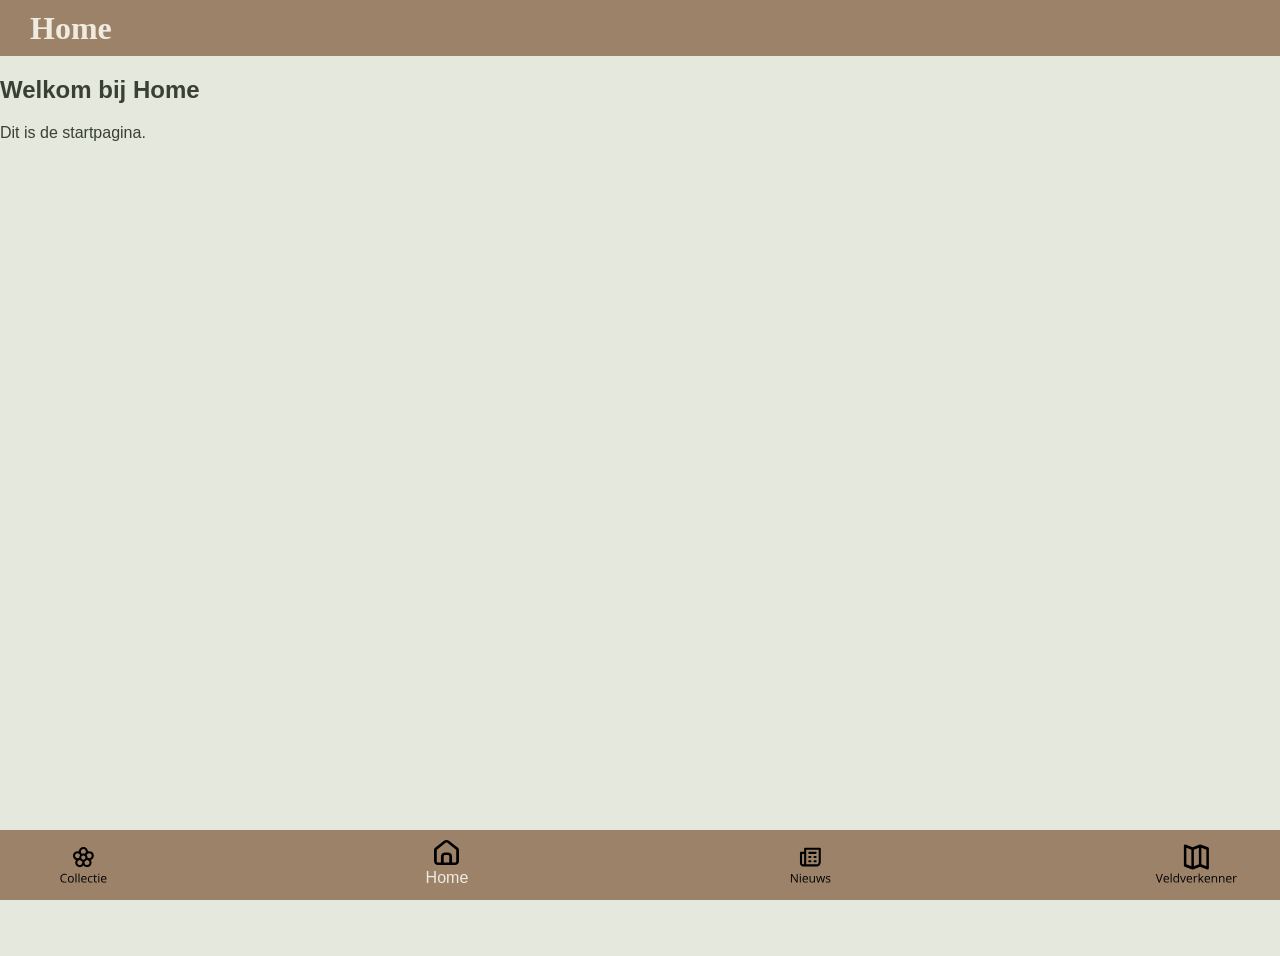
==== index.html @ 20639045 "Gelinkt Home pagina en verkenner pagina Home pagina en verkenner pagina gelinkt en gefixed dat de in" ====
<!DOCTYPE html>
<html lang="nl">
<head>
    <meta charset="UTF-8">
    <meta name="viewport" content="width=device-width, initial-scale=1.0">
    <link rel="stylesheet" href="styles/style.css">
    <title>Home - Veldverkenner</title>
</head>
<body>

<header>
    <h1 class="logo">Home</h1>
</header>

<main>
    <!-- Hier komt de tekst voor je Home-pagina -->
    <h2>Welkom bij Home</h2>
    <p>Dit is de startpagina.</p>
</main>

<footer>
    <nav class="navigatie">
        <a href="/">   
            <img src="assets/Collectie.svg" alt="Collectie">
        </a> 

        <a href="index.html">
            <img src="assets/Home.svg" alt="Home">
            Home
        </a>

        <a href="/">
            <img src="assets/Nieuws.svg" alt="Nieuws">
        </a>

        <!-- HIER STAAT DE LINK NAAR DE KAART-PAGINA -->
        <a href="veldverkenner.html">
            <img src="assets/Veldverkenner1.svg" alt="Veldverkenner">
        </a>
    </nav>
</footer>

</body>
</html>
---- styles/style.css ----
@layer styleguide, site;

@layer styleguide {

  @font-face {
    font-family: "Montserrat";
    font-weight: 100 1000;
    font-style: normal;
    font-display: fallback;
    src:
      url("assets/fonts/Montserrat.woff2") format("woff2"),
      url("assets/fonts/Montserrat.ttf") format("truetype");
  }

  @font-face {
    font-family: "Cherry Swash";
    font-weight: normal;
    font-style: normal;
    font-display: fallback;
    src:
      url("assets/fonts/CherrySwash-Regular.woff2") format("woff2"),
      url("assets/fonts/CherrySwash-Regular.ttf") format("truetype");
  }

  html {
    color-scheme: light dark;

    /* Achtergrond: zacht, bijna grijsgroen — geen hard groen meer */
    --achtergrond-kleur-mode-licht: #e4e8dd;
    --achtergrond-kleur-mode-donker: #888266;
    --achtergrond-kleur: light-dark(var(--achtergrond-kleur-mode-licht), var(--achtergrond-kleur-mode-donker));

    /* Tekst: warm donkergrijs met groene ondertoon */
    --tekst-kleur-mode-licht: #3a4032;
    --tekst-kleur-mode-donker: #e6e9dd;
    --tekst-kleur: light-dark(var(--tekst-kleur-mode-licht), var(--tekst-kleur-mode-donker));

    /* Accent-1: gedempt taupe-bruin (header/nav) */
    --accent-kleur-1-mode-licht: #9c8268;
    --accent-kleur-1-mode-donker: #b8a48d;
    --accent-kleur-1: light-dark(var(--accent-kleur-1-mode-licht), var(--accent-kleur-1-mode-donker));

    /* Accent-2: zacht saliegroen (focus) */
    --accent-kleur-2-mode-licht: #8a9c7e;
    --accent-kleur-2-mode-donker: #b5c3a8;
    --accent-kleur-2: light-dark(var(--accent-kleur-2-mode-licht), var(--accent-kleur-2-mode-donker));

    /* Crème: warm, niet fel wit */
    --crème-kleur-mode-licht: #f0ebe0;
    --crème-kleur-mode-donker: #443d30;
    --crème-kleur: light-dark(var(--crème-kleur-mode-licht), var(--crème-kleur-mode-donker));

    --rand-straal: 1rem;
    --font-cherry: "Cherry Swash", serif;
    --font-montserrat: "Montserrat", sans-serif;
  }
}

@layer site {


  html, body {
    max-width: 100%;
    overflow-x: clip;
  }

  button:focus-visible {
    outline: 2px solid var(--accent-kleur-2);
    outline-offset: 2px;
  }

  body {
    margin: 0;
    font-family: var(--font-montserrat);
    min-height: 100vh;
    display: flex;
    flex-direction: column;
    background: var(--achtergrond-kleur);
    color: var(--tekst-kleur);
    padding-bottom: 3.5em;
  }

  header {
    display: flex;
    flex-direction: column;
    justify-content: center;
    align-items: flex-start;
    background-color: var(--accent-kleur-1);
    color: var(--crème-kleur);
    min-height: 3.5em;
    padding: 0 1.5em;
    width: 100%;
    box-sizing: border-box;

    @media (min-width: 48.75em) {
      flex-direction: row;
      justify-content: space-between;
      align-items: center;
      padding: 0.5em 1.875em;
    }
  }

  header .logo {
    margin: 0;
    font-family: var(--font-cherry);
    color: var(--crème-kleur);
  }

  aside {
    @media (min-width: 39.375em) {
      display: grid;
      grid-template-columns: 1fr 1fr;
    }
  }

  .gebieden img {
    border-radius: var(--rand-straal);
  }

  .gebieden-lijst {
    list-style: none;
    padding-left: 0;
    margin: 0;
  }

  .gebieden-lijst summary {
    position: relative;
    background-color: var(--crème-kleur);
    color: var(--tekst-kleur);
    padding: 1em 1em 1em 2em;
    font-weight: bold;
    border-radius: var(--rand-straal);
    font-family: var(--font-cherry);
    cursor: pointer;
  }

  .gebieden-lijst summary::before {
    content: "🌼";
  }

  /* ---------- Plant-containers: afgezwakte, warme tinten ---------- */
  .aardbei-container,
  .Gewone-vlier-container,
  .Gele-lis-container,
  .watermunt-container,
  .sierui-container,
  .silenetomentosa-container,
  .lavendel-container,
  .teunisbloem-container {
    display: grid;
    grid-template-columns: repeat(2, 1fr);
    grid-template-rows: repeat(2, 1fr);
    gap: 8px;
  }

  /* Minder verzadigd dan je origineel, dichter bij elkaar */
  .aardbei-container         { background-color: #c9b39a; }
  .Gewone-vlier-container    { background-color: #b39d84; }
  .Gele-lis-container        { background-color: #a8917a; }
  .watermunt-container       { background-color: #c5b8a3; }
  .sierui-container          { background-color: #b9a48b; }
  .silenetomentosa-container { background-color: #9a8a76; }
  .lavendel-container        { background-color: #d4c8b6; }
  .teunisbloem-container     { background-color: #b5a48f; }

  .aardbei-container h2,
  .Gewone-vlier-container h2,
  .Gele-lis-container h2,
  .watermunt-container h2,
  .sierui-container h2,
  .silenetomentosa-container h2,
  .lavendel-container h2,
  .teunisbloem-container h2 {
    grid-column-start: 2;
    grid-row-start: 1;
    margin: 0;
    font-family: var(--font-cherry);
    color: var(--tekst-kleur);
  }

  .aardbei-container img,
  .Gewone-vlier-container img,
  .Gele-lis-container img,
  .watermunt-container img,
  .sierui-container img,
  .silenetomentosa-container img,
  .lavendel-container img,
  .teunisbloem-container img {
    grid-row: span 2 / span 2;
    width: 100%;
    aspect-ratio: 1 / 1;
    height: 9.375em;
    object-fit: cover;
    object-position: center;
    border-radius: var(--rand-straal);
  }

  .aardbei-container p,
  .Gewone-vlier-container p,
  .Gele-lis-container p,
  .watermunt-container p,
  .sierui-container p,
  .silenetomentosa-container p,
  .lavendel-container p,
  .teunisbloem-container p {
    grid-column-start: 2;
    grid-row-start: 2;
    margin: 0;
    color: var(--tekst-kleur);
  }

  .navigatie {
    display: flex;
    justify-content: space-around;
    padding: 0.625em;
    position: fixed;
    bottom: 0;
    inset-inline: 0;
    background-color: var(--accent-kleur-1);
    z-index: 10;

    @media (min-width: 48.75em) {
      gap: 15em;
    }

      .navigatie img {
    width: 1.5em;        /* Maak ze allemaal even breed */
    height: 1.5em;       /* Maak ze allemaal even hoog */
    object-fit: contain; /* Zorgt dat de vorm niet vervormt, maar netjes past */
    display: block;
    
    /* Zorgt ervoor dat zwarte iconen in dark mode wit worden (optioneel) */
    @media (prefers-color-scheme: dark) {
      filter: invert() contrast(80%);
    }
  }

    a {
      display: flex;
      flex-direction: column;
      align-items: center;
      gap: 0.25em;
      text-decoration: none;
      color: var(--crème-kleur);
      font-size: 1em;
    }
  }
  /* Zorgt dat de kaart op mobiel horizontaal kan scrollen */
.kaart-wrapper {
    display: block;
    width: 100%;
    max-width: 100vw;
    overflow-x: auto;
    -webkit-overflow-scrolling: touch;
    /* Een klein beetje ruimte onder de kaart */
    margin-bottom: 1rem;
}

/* Dwing de afbeelding om groot te blijven, negeer de reset */
.kaart-wrapper img {
    max-width: none !important;
    width: 800px; /* Pas dit getal aan als je hem groter/kleiner wil */
    height: auto;
    display: block;
}

/* Als het scherm breed genoeg is (desktop), mag de kaart weer normaal meeschalen */
@media (min-width: 48.75em) {
    .kaart-wrapper img {
        width: 100%;
    }
}
}
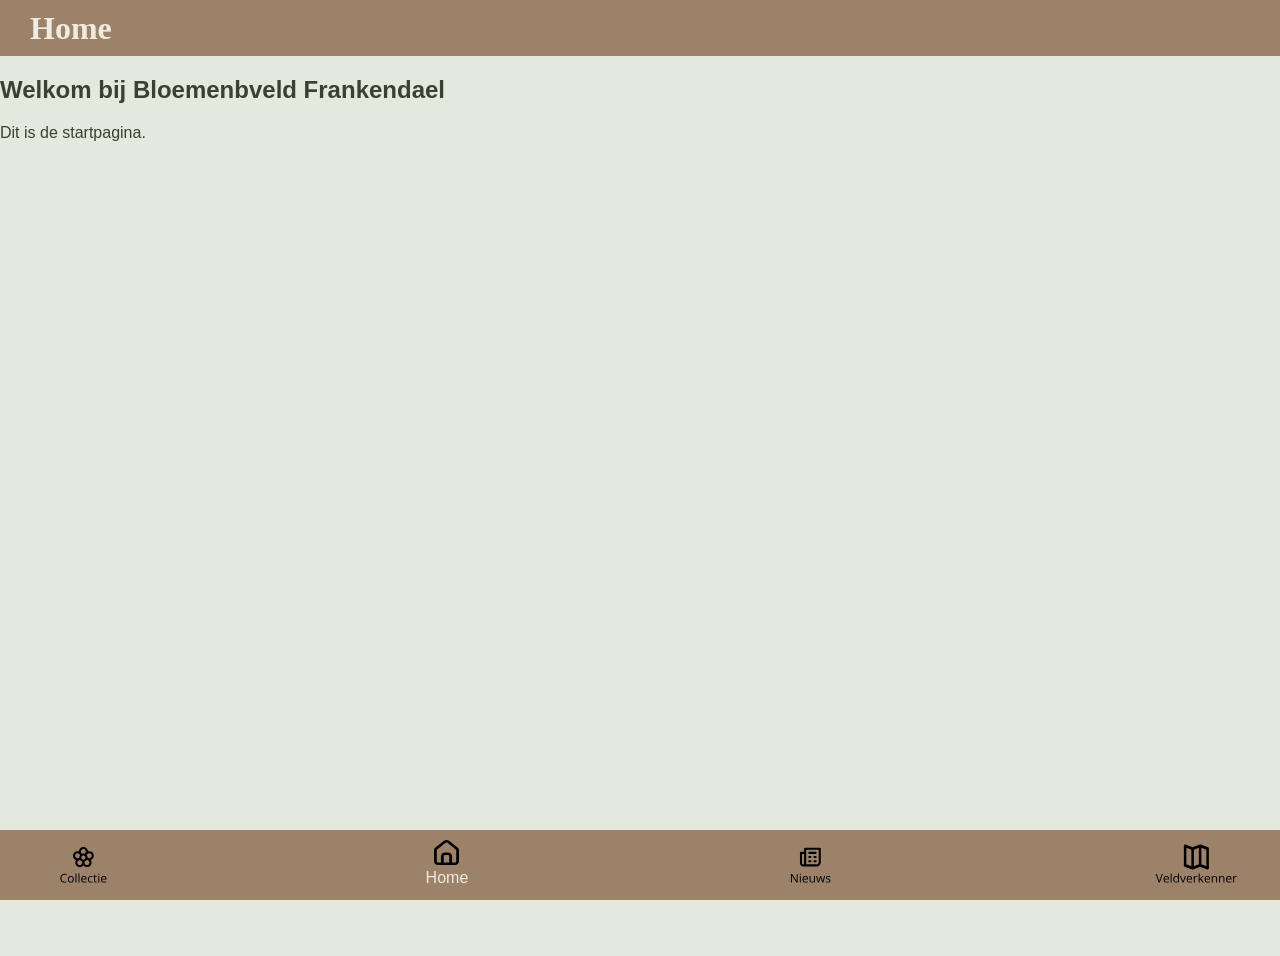
==== commit 1f047bdf: "Home pagina tekst veranderd Home pagina tekst veranderd" ====
--- a/index.html
+++ b/index.html
@@ -13,8 +13,7 @@
 </header>
 
 <main>
-    <!-- Hier komt de tekst voor je Home-pagina -->
-    <h2>Welkom bij Home</h2>
+    <h2>Welkom bij Bloemenbveld Frankendael</h2>
     <p>Dit is de startpagina.</p>
 </main>
 
@@ -33,7 +32,6 @@
             <img src="assets/Nieuws.svg" alt="Nieuws">
         </a>
 
-        <!-- HIER STAAT DE LINK NAAR DE KAART-PAGINA -->
         <a href="veldverkenner.html">
             <img src="assets/Veldverkenner1.svg" alt="Veldverkenner">
         </a>
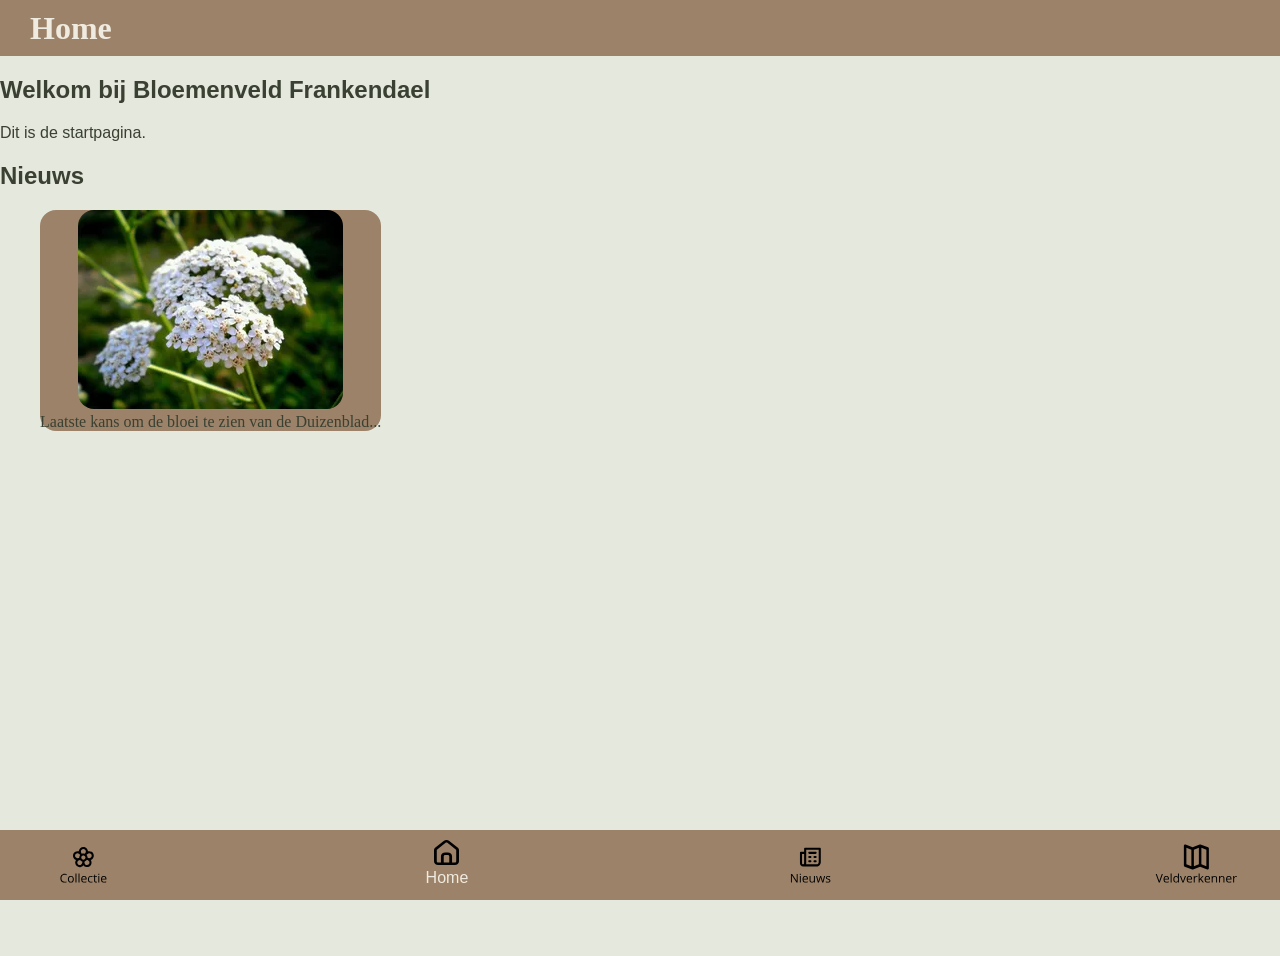
==== commit 703ba25f: "Paginas aanmaken en linken #17" ====
--- a/index.html
+++ b/index.html
@@ -13,13 +13,25 @@
 </header>
 
 <main>
-    <h2>Welkom bij Bloemenbveld Frankendael</h2>
+    <h2>Welkom bij Bloemenveld Frankendael</h2>
     <p>Dit is de startpagina.</p>
+
+    <section id="afbeelding-met-tekst">
+      <h2>Nieuws</h2>
+      <a href="Nieuws.html">
+      <figure class="fotokaart">
+        <img src="assets/Duizenblad.webp">
+        </a>
+        <figcaption>Laatste kans om de bloei te zien van de Duizenblad...</figcaption>
+      </figure>
+     
+    </section>
+
 </main>
 
 <footer>
     <nav class="navigatie">
-        <a href="/">   
+        <a href="Collectie.html">   
             <img src="assets/Collectie.svg" alt="Collectie">
         </a> 
 
@@ -28,7 +40,7 @@
             Home
         </a>
 
-        <a href="/">
+        <a href="Nieuws.html">
             <img src="assets/Nieuws.svg" alt="Nieuws">
         </a>
 
--- a/styles/style.css
+++ b/styles/style.css
@@ -63,6 +63,31 @@
     max-width: 100%;
     overflow-x: clip;
   }
+
+      .fotokaart {
+        background-color: var(--accent-kleur-1);
+        border-radius: var(--rand-straal);
+        width: fit-content;
+
+        display: grid;
+        grid-template-rows: 1fr min-content;
+        grid-template-columns: 1fr;
+        justify-items: center;
+        gap: var(--afstand-klein);
+        padding: var(--afstand-klein);
+
+        :nth-child(1) {
+            border-radius: var(--rand-straal);
+        }
+
+        :nth-child(2) {
+            color: light-dark(var(--achtergrond-kleur), var(--accent-kleur-1-donker));
+            padding: var(--afstand-klein);
+            border-radius: var(--rand-straal);
+            font-family: var(--font-cherry);
+        }
+    }
+
 
   button:focus-visible {
     outline: 2px solid var(--accent-kleur-2);
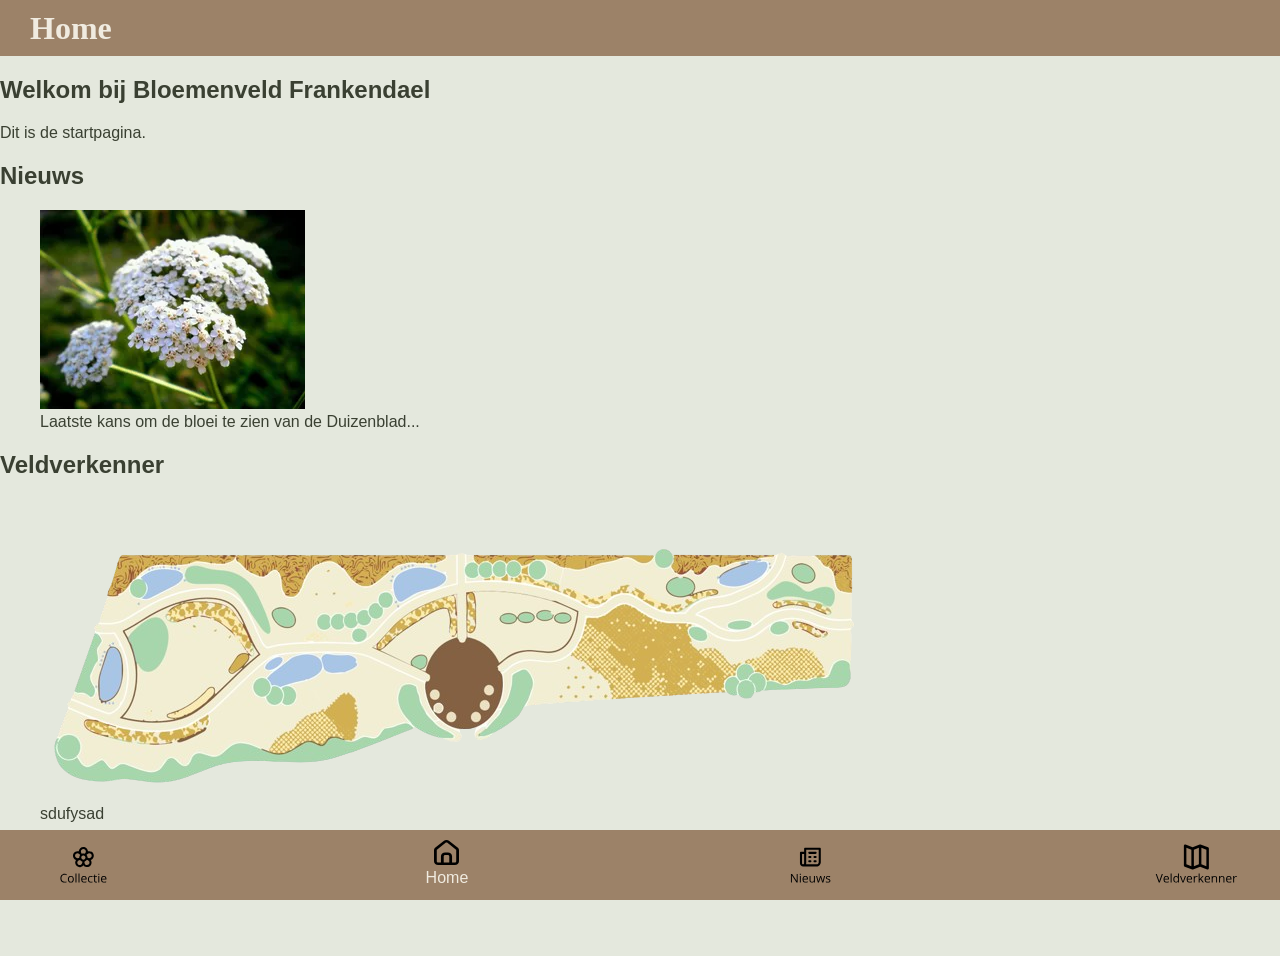
==== commit f55f7173: "Opgeruimd" ====
--- a/index.html
+++ b/index.html
@@ -27,6 +27,17 @@
      
     </section>
 
+        <section id="afbeelding-met-tekst">
+      <h2>Veldverkenner</h2>
+      <a href="Veldverkenner.html">
+      <figure class="fotokaart">
+        <img src="assets/Map.png">
+        </a>
+        <figcaption>sdufysad</figcaption>
+      </figure>
+     
+    </section>
+
 </main>
 
 <footer>
--- a/styles/style.css
+++ b/styles/style.css
@@ -58,36 +58,10 @@
 
 @layer site {
 
-
   html, body {
     max-width: 100%;
     overflow-x: clip;
   }
-
-      .fotokaart {
-        background-color: var(--accent-kleur-1);
-        border-radius: var(--rand-straal);
-        width: fit-content;
-
-        display: grid;
-        grid-template-rows: 1fr min-content;
-        grid-template-columns: 1fr;
-        justify-items: center;
-        gap: var(--afstand-klein);
-        padding: var(--afstand-klein);
-
-        :nth-child(1) {
-            border-radius: var(--rand-straal);
-        }
-
-        :nth-child(2) {
-            color: light-dark(var(--achtergrond-kleur), var(--accent-kleur-1-donker));
-            padding: var(--afstand-klein);
-            border-radius: var(--rand-straal);
-            font-family: var(--font-cherry);
-        }
-    }
-
 
   button:focus-visible {
     outline: 2px solid var(--accent-kleur-2);
@@ -163,7 +137,7 @@
     content: "🌼";
   }
 
-  /* ---------- Plant-containers: afgezwakte, warme tinten ---------- */
+ 
   .aardbei-container,
   .Gewone-vlier-container,
   .Gele-lis-container,
@@ -178,7 +152,7 @@
     gap: 8px;
   }
 
-  /* Minder verzadigd dan je origineel, dichter bij elkaar */
+
   .aardbei-container         { background-color: #c9b39a; }
   .Gewone-vlier-container    { background-color: #b39d84; }
   .Gele-lis-container        { background-color: #a8917a; }
@@ -248,18 +222,6 @@
       gap: 15em;
     }
 
-      .navigatie img {
-    width: 1.5em;        /* Maak ze allemaal even breed */
-    height: 1.5em;       /* Maak ze allemaal even hoog */
-    object-fit: contain; /* Zorgt dat de vorm niet vervormt, maar netjes past */
-    display: block;
-    
-    /* Zorgt ervoor dat zwarte iconen in dark mode wit worden (optioneel) */
-    @media (prefers-color-scheme: dark) {
-      filter: invert() contrast(80%);
-    }
-  }
-
     a {
       display: flex;
       flex-direction: column;
@@ -270,29 +232,4 @@
       font-size: 1em;
     }
   }
-  /* Zorgt dat de kaart op mobiel horizontaal kan scrollen */
-.kaart-wrapper {
-    display: block;
-    width: 100%;
-    max-width: 100vw;
-    overflow-x: auto;
-    -webkit-overflow-scrolling: touch;
-    /* Een klein beetje ruimte onder de kaart */
-    margin-bottom: 1rem;
-}
-
-/* Dwing de afbeelding om groot te blijven, negeer de reset */
-.kaart-wrapper img {
-    max-width: none !important;
-    width: 800px; /* Pas dit getal aan als je hem groter/kleiner wil */
-    height: auto;
-    display: block;
-}
-
-/* Als het scherm breed genoeg is (desktop), mag de kaart weer normaal meeschalen */
-@media (min-width: 48.75em) {
-    .kaart-wrapper img {
-        width: 100%;
-    }
-}
 }
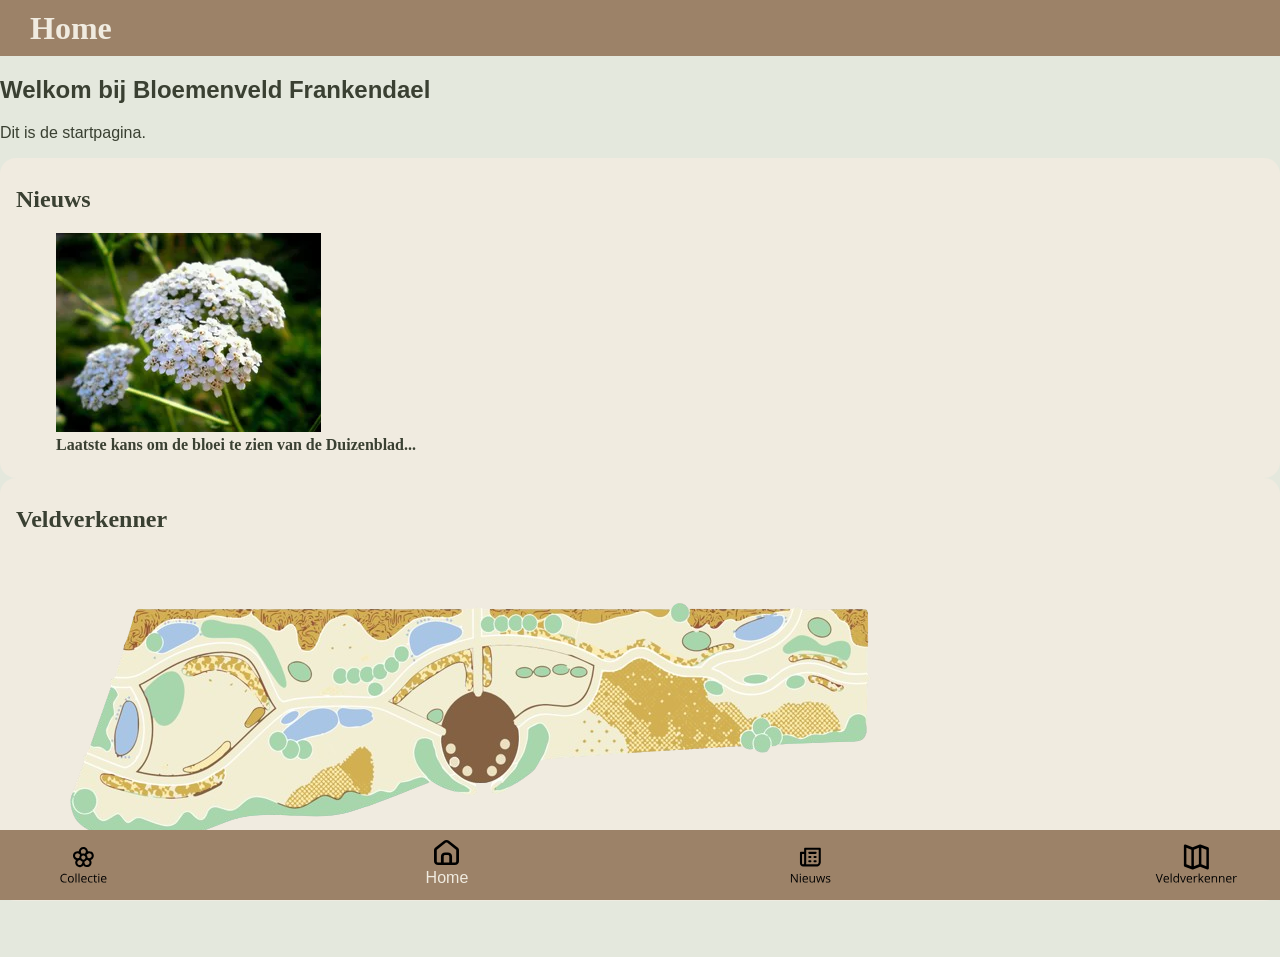
==== commit 7f1e08cd: "verandering" ====
--- a/index.html
+++ b/index.html
@@ -16,7 +16,7 @@
     <h2>Welkom bij Bloemenveld Frankendael</h2>
     <p>Dit is de startpagina.</p>
 
-    <section id="afbeelding-met-tekst">
+    <section id="afbeelding-met-tekst" class="Nieuws">
       <h2>Nieuws</h2>
       <a href="Nieuws.html">
       <figure class="fotokaart">
@@ -27,7 +27,7 @@
      
     </section>
 
-        <section id="afbeelding-met-tekst">
+        <section id="afbeelding-met-tekst" class="Veldverkenner">
       <h2>Veldverkenner</h2>
       <a href="Veldverkenner.html">
       <figure class="fotokaart">
--- a/styles/style.css
+++ b/styles/style.css
@@ -25,27 +25,22 @@
   html {
     color-scheme: light dark;
 
-    /* Achtergrond: zacht, bijna grijsgroen — geen hard groen meer */
     --achtergrond-kleur-mode-licht: #e4e8dd;
     --achtergrond-kleur-mode-donker: #888266;
     --achtergrond-kleur: light-dark(var(--achtergrond-kleur-mode-licht), var(--achtergrond-kleur-mode-donker));
 
-    /* Tekst: warm donkergrijs met groene ondertoon */
     --tekst-kleur-mode-licht: #3a4032;
     --tekst-kleur-mode-donker: #e6e9dd;
     --tekst-kleur: light-dark(var(--tekst-kleur-mode-licht), var(--tekst-kleur-mode-donker));
-
-    /* Accent-1: gedempt taupe-bruin (header/nav) */
+    
     --accent-kleur-1-mode-licht: #9c8268;
     --accent-kleur-1-mode-donker: #b8a48d;
     --accent-kleur-1: light-dark(var(--accent-kleur-1-mode-licht), var(--accent-kleur-1-mode-donker));
 
-    /* Accent-2: zacht saliegroen (focus) */
     --accent-kleur-2-mode-licht: #8a9c7e;
     --accent-kleur-2-mode-donker: #b5c3a8;
     --accent-kleur-2: light-dark(var(--accent-kleur-2-mode-licht), var(--accent-kleur-2-mode-donker));
 
-    /* Crème: warm, niet fel wit */
     --crème-kleur-mode-licht: #f0ebe0;
     --crème-kleur-mode-donker: #443d30;
     --crème-kleur: light-dark(var(--crème-kleur-mode-licht), var(--crème-kleur-mode-donker));
@@ -110,6 +105,28 @@
       display: grid;
       grid-template-columns: 1fr 1fr;
     }
+  }
+
+  .Nieuws {
+    position: relative;
+    background-color: var(--crème-kleur);
+    color: var(--tekst-kleur);
+    padding: 0.5em 0.5em 0.5em 1em;
+    font-weight: bold;
+    border-radius: var(--rand-straal);
+    font-family: var(--font-cherry);
+    cursor: pointer;
+  }
+
+  .Veldverkenner {
+   position: relative;
+    background-color: var(--crème-kleur);
+    color: var(--tekst-kleur);
+    padding: 0.5em 0.5em 0.5em 1em;
+    font-weight: bold;
+    border-radius: var(--rand-straal);
+    font-family: var(--font-cherry);
+    cursor: pointer;
   }
 
   .gebieden img {
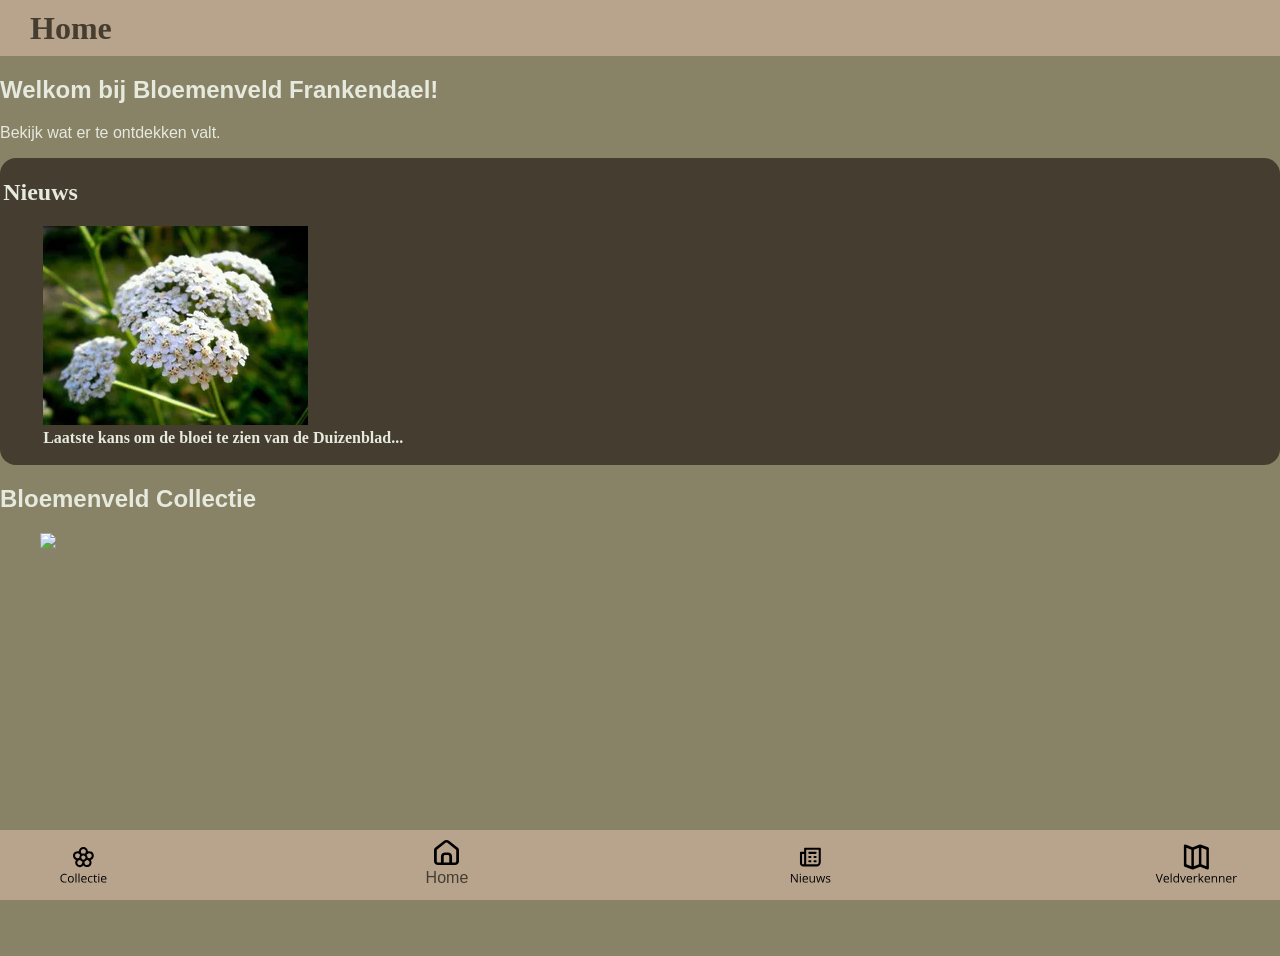
==== commit 7d8e8454: "Kleur aangepast + Home page Nog niet tevreden" ====
--- a/index.html
+++ b/index.html
@@ -13,8 +13,8 @@
 </header>
 
 <main>
-    <h2>Welkom bij Bloemenveld Frankendael</h2>
-    <p>Dit is de startpagina.</p>
+    <h2>Welkom bij Bloemenveld Frankendael!</h2>
+    <p>Bekijk wat er te ontdekken valt.</p>
 
     <section id="afbeelding-met-tekst" class="Nieuws">
       <h2>Nieuws</h2>
@@ -28,12 +28,12 @@
     </section>
 
         <section id="afbeelding-met-tekst" class="Veldverkenner">
-      <h2>Veldverkenner</h2>
-      <a href="Veldverkenner.html">
+      <h2>Bloemenveld Collectie</h2>
+      <a href="Collectie.html">
       <figure class="fotokaart">
-        <img src="assets/Map.png">
+        <img src="/">
         </a>
-        <figcaption>sdufysad</figcaption>
+        <figcaption></figcaption>
       </figure>
      
     </section>
--- a/styles/style.css
+++ b/styles/style.css
@@ -23,26 +23,28 @@
   }
 
   html {
-    color-scheme: light dark;
-
-    --achtergrond-kleur-mode-licht: #e4e8dd;
-    --achtergrond-kleur-mode-donker: #888266;
+    color-scheme: light;
+
+   --achtergrond-kleur-mode-licht: #888266;
+    --achtergrond-kleur-mode-donker: #555c4f;
     --achtergrond-kleur: light-dark(var(--achtergrond-kleur-mode-licht), var(--achtergrond-kleur-mode-donker));
 
-    --tekst-kleur-mode-licht: #3a4032;
-    --tekst-kleur-mode-donker: #e6e9dd;
+    --tekst-kleur-mode-licht: #e6e9dd;
+    --tekst-kleur-mode-donker: #d6dbc9;
+  
     --tekst-kleur: light-dark(var(--tekst-kleur-mode-licht), var(--tekst-kleur-mode-donker));
     
-    --accent-kleur-1-mode-licht: #9c8268;
-    --accent-kleur-1-mode-donker: #b8a48d;
+    --accent-kleur-1-mode-licht: #b8a48d;
+    --accent-kleur-1-mode-donker: #5c4a3a;
+ 
     --accent-kleur-1: light-dark(var(--accent-kleur-1-mode-licht), var(--accent-kleur-1-mode-donker));
 
-    --accent-kleur-2-mode-licht: #8a9c7e;
-    --accent-kleur-2-mode-donker: #b5c3a8;
+     --accent-kleur-2-mode-licht: #b5c3a8;
+    --accent-kleur-2-mode-donker: #4a5540;
     --accent-kleur-2: light-dark(var(--accent-kleur-2-mode-licht), var(--accent-kleur-2-mode-donker));
 
-    --crème-kleur-mode-licht: #f0ebe0;
-    --crème-kleur-mode-donker: #443d30;
+   --crème-kleur-mode-licht: #443d30;
+    --crème-kleur-mode-donker:  #3a352b;
     --crème-kleur: light-dark(var(--crème-kleur-mode-licht), var(--crème-kleur-mode-donker));
 
     --rand-straal: 1rem;
@@ -73,6 +75,9 @@
     color: var(--tekst-kleur);
     padding-bottom: 3.5em;
   }
+
+
+
 
   header {
     display: flex;
@@ -86,6 +91,7 @@
     width: 100%;
     box-sizing: border-box;
 
+
     @media (min-width: 48.75em) {
       flex-direction: row;
       justify-content: space-between;
@@ -111,23 +117,14 @@
     position: relative;
     background-color: var(--crème-kleur);
     color: var(--tekst-kleur);
-    padding: 0.5em 0.5em 0.5em 1em;
+    padding: 0.1em 0.1em 0.1em 0.2em;
     font-weight: bold;
     border-radius: var(--rand-straal);
     font-family: var(--font-cherry);
     cursor: pointer;
   }
 
-  .Veldverkenner {
-   position: relative;
-    background-color: var(--crème-kleur);
-    color: var(--tekst-kleur);
-    padding: 0.5em 0.5em 0.5em 1em;
-    font-weight: bold;
-    border-radius: var(--rand-straal);
-    font-family: var(--font-cherry);
-    cursor: pointer;
-  }
+
 
   .gebieden img {
     border-radius: var(--rand-straal);
@@ -169,7 +166,7 @@
     gap: 8px;
   }
 
-
+ 
   .aardbei-container         { background-color: #c9b39a; }
   .Gewone-vlier-container    { background-color: #b39d84; }
   .Gele-lis-container        { background-color: #a8917a; }
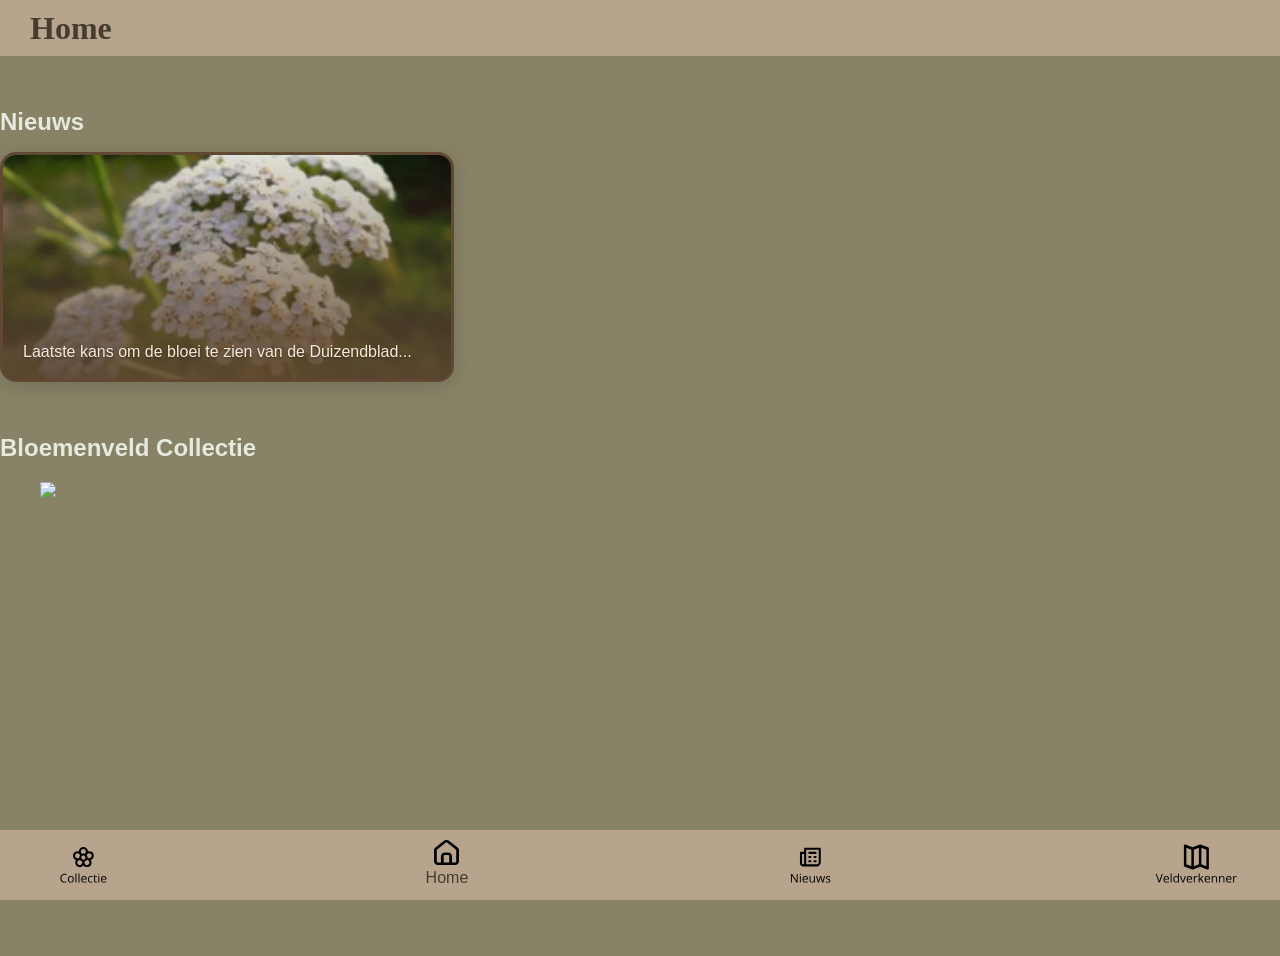
==== commit 84a9b94e: "home pagina" ====
--- a/index.html
+++ b/index.html
@@ -12,20 +12,15 @@
     <h1 class="logo">Home</h1>
 </header>
 
-<main>
-    <h2>Welkom bij Bloemenveld Frankendael!</h2>
-    <p>Bekijk wat er te ontdekken valt.</p>
-
-    <section id="afbeelding-met-tekst" class="Nieuws">
-      <h2>Nieuws</h2>
-      <a href="Nieuws.html">
-      <figure class="fotokaart">
-        <img src="assets/Duizenblad.webp">
-        </a>
-        <figcaption>Laatste kans om de bloei te zien van de Duizenblad...</figcaption>
-      </figure>
-     
-    </section>
+<section id="afbeelding-met-tekst" class="Nieuws">
+  <h2>Nieuws</h2>
+  <a href="Nieuws.html" class="nieuws-kaart">
+    <figure class="fotokaart">
+      <img src="assets/Duizenblad.webp" alt="Duizendblad in bloei">
+      <figcaption>Laatste kans om de bloei te zien van de Duizendblad...</figcaption>
+    </figure>
+  </a>
+</section>
 
         <section id="afbeelding-met-tekst" class="Veldverkenner">
       <h2>Bloemenveld Collectie</h2>
--- a/styles/style.css
+++ b/styles/style.css
@@ -113,18 +113,84 @@
     }
   }
 
-  .Nieuws {
-    position: relative;
-    background-color: var(--crème-kleur);
-    color: var(--tekst-kleur);
-    padding: 0.1em 0.1em 0.1em 0.2em;
-    font-weight: bold;
-    border-radius: var(--rand-straal);
-    font-family: var(--font-cherry);
-    cursor: pointer;
-  }
-
-
+/* ============================================
+   Nieuws-kaart — compact op desktop, bruine rand
+   ============================================ */
+
+.Nieuws {
+  margin-block: 2rem;
+}
+
+.Nieuws > h2 {
+  margin-bottom: 1rem;
+}
+
+.Nieuws > a {
+  display: block;
+  position: relative;
+  overflow: hidden;
+  border-radius: var(--rand-straal, 1rem);
+  text-decoration: none;
+  color: inherit;
+  isolation: isolate;
+
+  /* ← maximale breedte: veel kleiner op desktop */
+  max-width: 28rem;
+  width: 100%;
+
+  border: 3px solid #604832;   /* ← bruine rand, iets dunner */
+  box-shadow: 0 4px 20px rgb(0 0 0 / 0.15);
+}
+
+.Nieuws .fotokaart {
+  position: relative;
+  display: block;
+  margin: 0;
+  min-height: 12rem;           /* ← veel kleiner dan 20rem */
+}
+
+.Nieuws .fotokaart img {
+  position: absolute;
+  inset: 0;
+  width: 100%;
+  height: 100%;
+  object-fit: cover;
+  z-index: -2;
+}
+
+.Nieuws .fotokaart::after {
+  content: "";
+  position: absolute;
+  inset: 0;
+  z-index: -1;
+  background: linear-gradient(
+    to top,
+    rgb(96 72 50 / 0.92) 0%,
+    rgb(96 72 50 / 0.6) 45%,
+    rgb(96 72 50 / 0.15) 100%
+  );
+}
+
+.Nieuws .fotokaart figcaption {
+  position: relative;
+  display: flex;
+  flex-direction: column;
+  justify-content: flex-end;
+  gap: 0.5rem;
+  min-height: 12rem;
+  padding: 1rem 1.25rem;
+  color: #f6ebdb;
+  font-family: var(--font-montserrat, sans-serif);
+  font-size: 1rem;
+  line-height: 1.35;
+  text-shadow: 0 1px 2px rgb(0 0 0 / 0.35);
+}
+
+
+.Nieuws > a:focus-visible {
+  outline: 3px solid var(--accent-kleur-2, #5c87cc);
+  outline-offset: 3px;
+}
 
   .gebieden img {
     border-radius: var(--rand-straal);
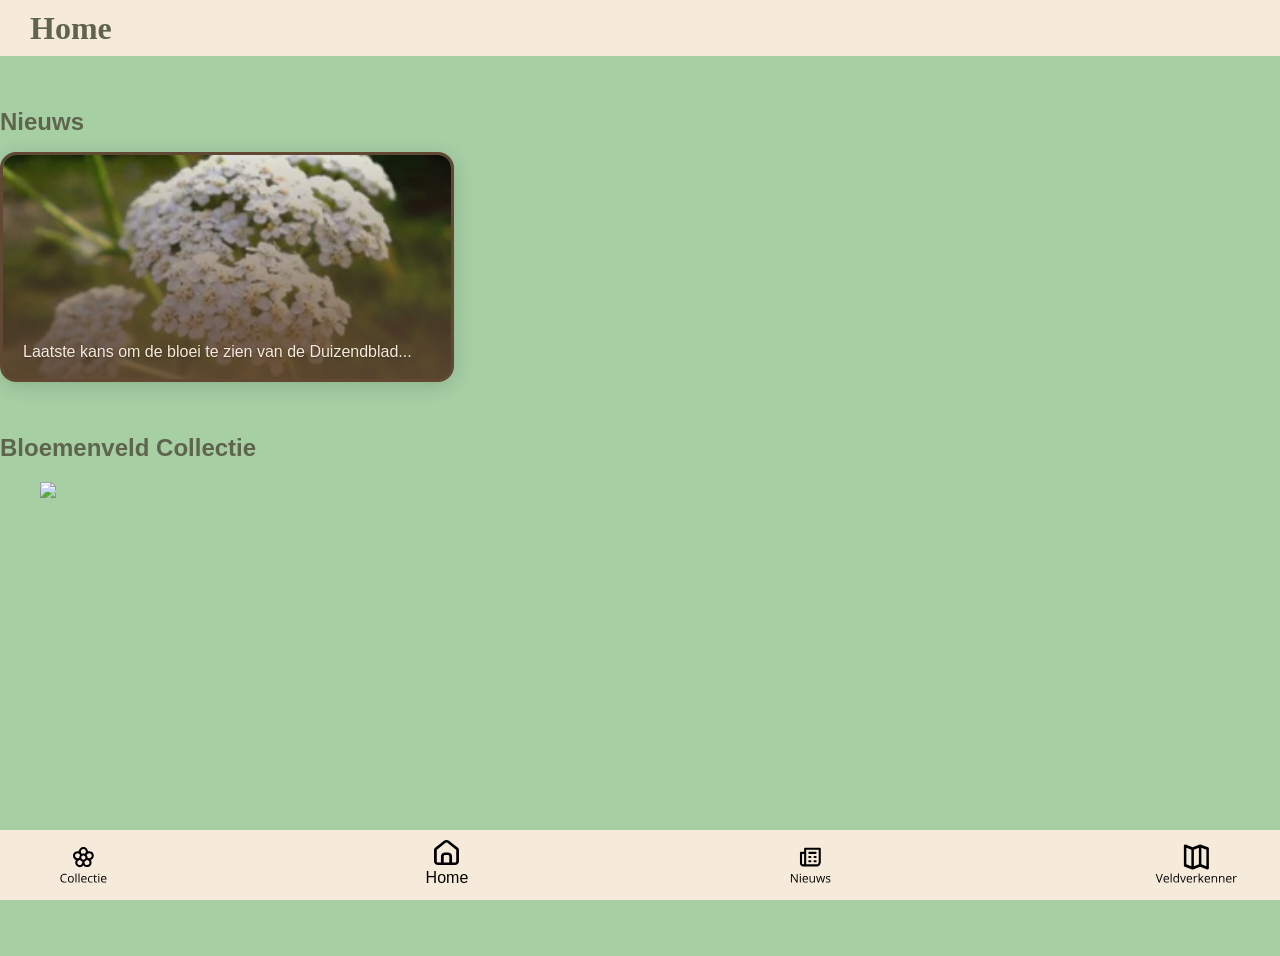
==== commit 72596342: "kleuren veranderd" ====
--- a/index.html
+++ b/index.html
@@ -41,10 +41,10 @@
             <img src="assets/Collectie.svg" alt="Collectie">
         </a> 
 
-        <a href="index.html">
-            <img src="assets/Home.svg" alt="Home">
-            Home
-        </a>
+<a href="index.html">
+    <img src="assets/Home.svg" alt="Home">
+    <span class="nav-home-tekst">Home</span>
+</a>
 
         <a href="Nieuws.html">
             <img src="assets/Nieuws.svg" alt="Nieuws">
--- a/styles/style.css
+++ b/styles/style.css
@@ -23,33 +23,42 @@
   }
 
   html {
-    color-scheme: light;
-
-   --achtergrond-kleur-mode-licht: #888266;
-    --achtergrond-kleur-mode-donker: #555c4f;
+    color-scheme: light dark;
+
+   --achtergrond-kleur-mode-licht: #A6CFA4;
+    --achtergrond-kleur-mode-donker:  #888266;
     --achtergrond-kleur: light-dark(var(--achtergrond-kleur-mode-licht), var(--achtergrond-kleur-mode-donker));
 
-    --tekst-kleur-mode-licht: #e6e9dd;
-    --tekst-kleur-mode-donker: #d6dbc9;
+    --tekst-kleur-mode-licht: #5f654c;
+    --tekst-kleur-mode-donker: #e6e9dd;
   
     --tekst-kleur: light-dark(var(--tekst-kleur-mode-licht), var(--tekst-kleur-mode-donker));
     
-    --accent-kleur-1-mode-licht: #b8a48d;
-    --accent-kleur-1-mode-donker: #5c4a3a;
+    --accent-kleur-1-mode-licht:  #F6EBDB;
+    --accent-kleur-1-mode-donker: #b8a48d;
  
     --accent-kleur-1: light-dark(var(--accent-kleur-1-mode-licht), var(--accent-kleur-1-mode-donker));
 
      --accent-kleur-2-mode-licht: #b5c3a8;
-    --accent-kleur-2-mode-donker: #4a5540;
+    --accent-kleur-2-mode-donker: #b5c3a8;
     --accent-kleur-2: light-dark(var(--accent-kleur-2-mode-licht), var(--accent-kleur-2-mode-donker));
 
-   --crème-kleur-mode-licht: #443d30;
-    --crème-kleur-mode-donker:  #3a352b;
+   --crème-kleur-mode-licht: #A6BDE2;
+    --crème-kleur-mode-donker:  #443d30;
     --crème-kleur: light-dark(var(--crème-kleur-mode-licht), var(--crème-kleur-mode-donker));
 
     --rand-straal: 1rem;
     --font-cherry: "Cherry Swash", serif;
     --font-montserrat: "Montserrat", sans-serif;
+
+    --logo-tekst-mode-licht: #5f654c;
+   --logo-tekst-mode-donker: #e8ecdf;
+    --logo-tekst: light-dark(var(--logo-tekst-mode-licht), var(--logo-tekst-mode-donker));
+
+    /* Alleen voor het woordje "Home" in de navigatie */
+--nav-home-tekst-mode-licht: #030303;
+--nav-home-tekst-mode-donker: #030303;
+--nav-home-tekst: light-dark(var(--nav-home-tekst-mode-licht), var(--nav-home-tekst-mode-donker));
   }
 }
 
@@ -77,7 +86,42 @@
   }
 
 
-
+/* ============================================
+   Zoekbalk — simpel
+   ============================================ */
+
+.zoekbalk {
+  margin-block: 1rem;
+}
+
+.zoekbalk-veld {
+  width: 100%;
+  max-width: 32rem;
+  padding: 0.6rem 1rem;
+  font-family: var(--font-montserrat, sans-serif);
+  font-size: 1rem;
+  color: #000;                    /* ← zwarte tekst als je typt */
+  background-color: #fff;
+  border: 2px solid #604832;
+  border-radius: 100px;
+  outline: none;                  /* ← geen outline bij focus */
+}
+
+.zoekbalk-veld::placeholder {
+  color: rgb(0 0 0 / 0.4);        /* ← grijze placeholder */
+}
+
+.visueel-verborgen {
+  position: absolute;
+  width: 1px;
+  height: 1px;
+  padding: 0;
+  margin: -1px;
+  overflow: hidden;
+  clip: rect(0 0 0 0);
+  white-space: nowrap;
+  border: 0;
+}
 
   header {
     display: flex;
@@ -101,10 +145,10 @@
   }
 
   header .logo {
-    margin: 0;
-    font-family: var(--font-cherry);
-    color: var(--crème-kleur);
-  }
+  margin: 0;
+  font-family: var(--font-cherry);
+  color: var(--logo-tekst);    /* ← nieuw */
+}
 
   aside {
     @media (min-width: 39.375em) {
@@ -200,17 +244,19 @@
     list-style: none;
     padding-left: 0;
     margin: 0;
+
+    display: flex;
+  flex-direction: column;
+  gap: 0.5rem;   
   }
 
   .gebieden-lijst summary {
     position: relative;
     background-color: var(--crème-kleur);
     color: var(--tekst-kleur);
-    padding: 1em 1em 1em 2em;
+    padding: 0.5em 2em;
     font-weight: bold;
-    border-radius: var(--rand-straal);
-    font-family: var(--font-cherry);
-    cursor: pointer;
+    border-radius: 0
   }
 
   .gebieden-lijst summary::before {
@@ -288,6 +334,7 @@
     color: var(--tekst-kleur);
   }
 
+
   .navigatie {
     display: flex;
     justify-content: space-around;
@@ -311,5 +358,9 @@
       color: var(--crème-kleur);
       font-size: 1em;
     }
+
+    .nav-home-tekst {
+  color: var(--nav-home-tekst);
+}
   }
 }
